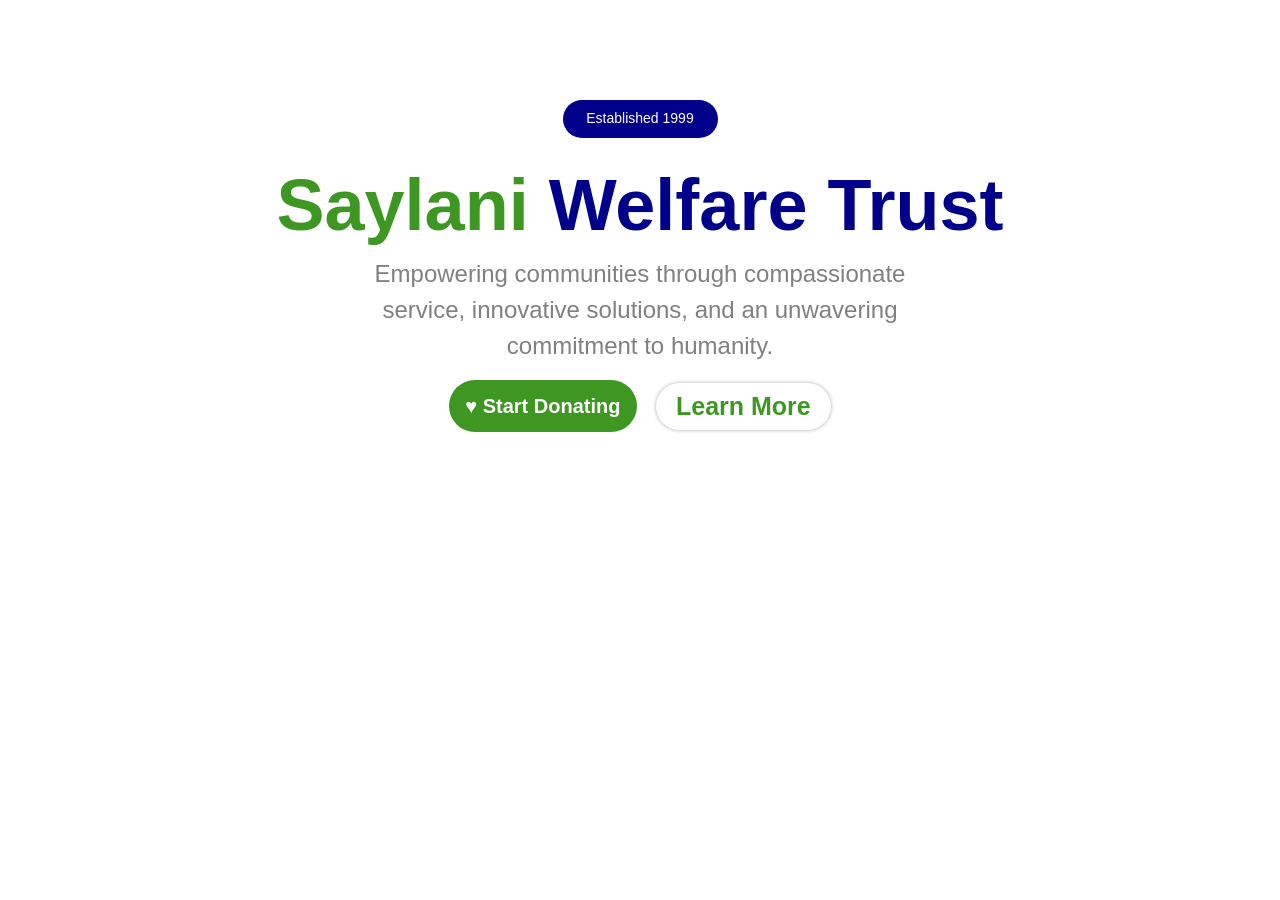
==== about.html @ 10caab63 "add my task git push" ====
<!DOCTYPE html>
<html lang="en">
<head>
    <meta charset="UTF-8">
    <meta name="viewport" content="width=device-width, initial-scale=1.0">
    <title>Document</title>
    <link rel="stylesheet" href="css/bootstrap.min.css">
    <style>
    * {
      font-family: 'Poppins', sans-serif;
    }
    </style>
</head>
<body>
    <div class="container-fluid text-center " style="margin-top: 100px;" >
        <div class="container text-white rounded-5" style="font-size: 14px; background-color: darkblue; width: 155px; height: 38px; padding: 8px 16px; margin-bottom: 24px;">
            <p>Established 1999</p>
        </div>
        <div class="container">
            <h1 class="fw-bold" style="font-size: 72px;">
                <span style="color: #3d9722;">Saylani</span>
            <span style="color: darkblue;">Welfare Trust</span>
            </h1>
        </div>
        <p style="font-size: 24px; color: gray;">Empowering communities through compassionate <br> service, innovative solutions, and an unwavering <br> commitment to humanity.</p>
        <button id="DONATE" class="btn text-white fw-bold rounded-5" style="background-color:#3d9722; padding: 10px 15px; font-size: 20px;"> &hearts; Start Donating</button>
      <button id="BECOME" class="btn btn-outline-secondary fw-bold rounded-5"
        style="color:#3d9722; font-size: 25px; margin-left: 15px; box-shadow: 0px 0px 5px -1px gray; border: none; padding: 5px 20px;">Learn More</button>
        <div class="container">
            
        </div>
    </div>

    <script src="js/bootstrap.min.js"></script>
</body>
</html>
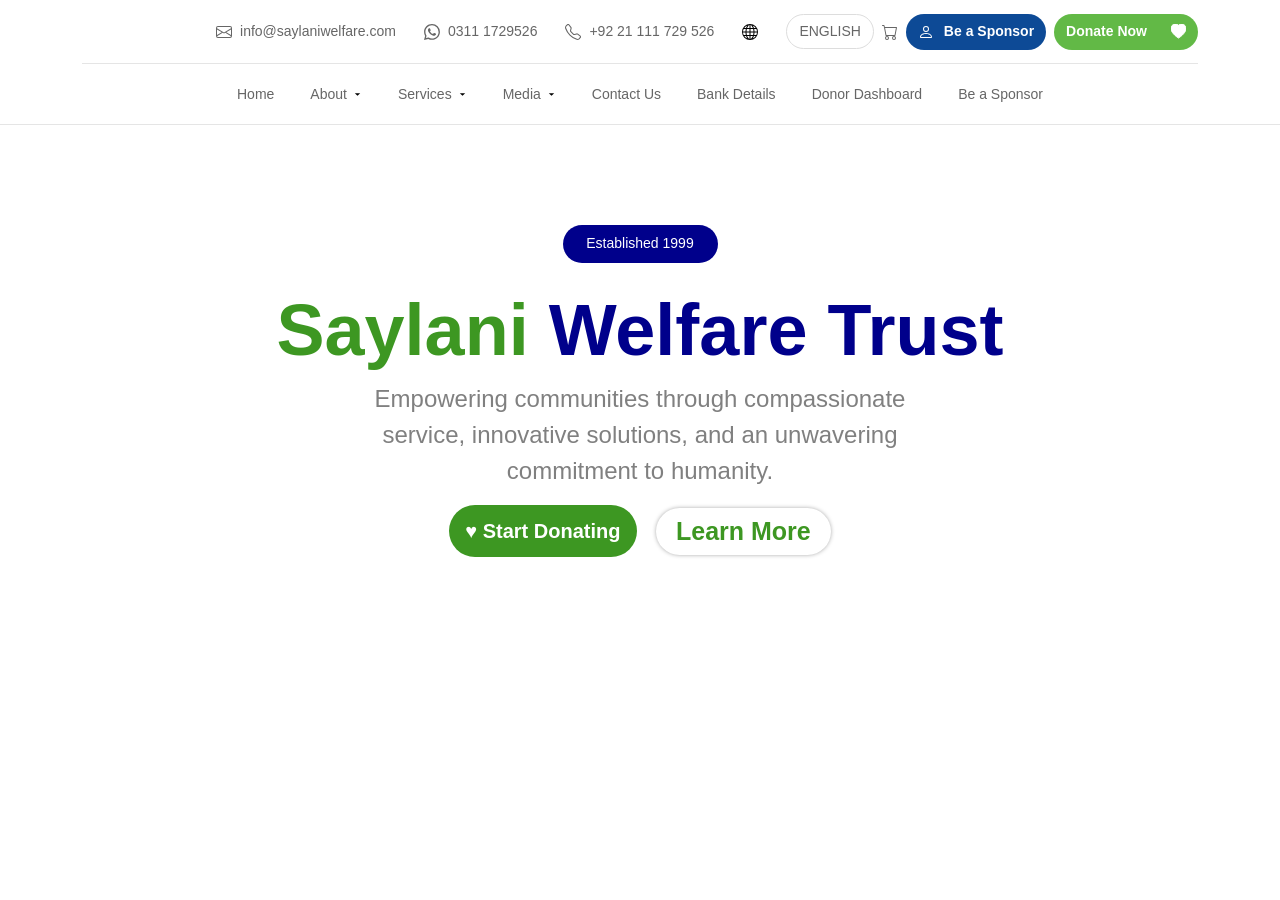
==== commit 80e249b6: "add my task" ====
--- a/about.html
+++ b/about.html
@@ -1,36 +1,207 @@
 <!DOCTYPE html>
 <html lang="en">
+
 <head>
     <meta charset="UTF-8">
     <meta name="viewport" content="width=device-width, initial-scale=1.0">
     <title>Document</title>
     <link rel="stylesheet" href="css/bootstrap.min.css">
     <style>
-    * {
-      font-family: 'Poppins', sans-serif;
-    }
+        * {
+            font-family: 'Poppins', sans-serif;
+            margin: 0px;
+            padding: 0px;
+        }
+
+        header {
+            background: #fff;
+            border-bottom: 1px solid #e5e5e5;
+        }
+
+        .topbar {
+            display: flex;
+            align-items: center;
+            justify-content: flex-end;
+            gap: 28px;
+            height: 64px;
+            border-bottom: 1px solid #e5e5e5;
+        }
+
+        .topbar .item {
+            display: flex;
+            align-items: center;
+            gap: 8px;
+            color: #666;
+            font-size: 14px;
+        }
+
+        .topbar svg {
+            width: 16px;
+            height: 16px;
+        }
+
+        .lang {
+            border: 1px solid #ddd;
+            border-radius: 999px;
+            padding: 6px 12px;
+            font-size: 14px;
+            color: #666;
+            display: flex;
+            align-items: center;
+            gap: 6px;
+        }
+
+        .lang svg {
+            width: 10px;
+            height: 10px;
+        }
+
+        .btn-pill {
+            display: inline-flex;
+            align-items: center;
+            gap: 10px;
+            color: #fff;
+            font-weight: 700;
+            font-size: 14px;
+            border-radius: 999px;
+            padding: 0 12px;
+            height: 36px;
+            text-decoration: none;
+        }
+
+        .btn-blue {
+            background: #0d4a96;
+        }
+
+
+
+        .btn-green {
+            background: #62b946;
+            padding: 0 12px 0 12px;
+            gap: 24px;
+        }
+
+        .btn-green svg {
+            fill: #fff;
+            stroke: #fff;
+            width: 15px;
+            height: 15px;
+        }
+
+        nav {
+            display: flex;
+            justify-content: center;
+            gap: 36px;
+            height: 60px;
+            align-items: center;
+        }
+
+        nav a {
+            color: #666;
+            text-decoration: none;
+            font-size: 14px;
+            display: inline-flex;
+            align-items: center;
+            gap: 6px;
+        }
+
+        nav a svg {
+            width: 9px;
+            height: 9px;
+        }
     </style>
 </head>
+
 <body>
-    <div class="container-fluid text-center " style="margin-top: 100px;" >
-        <div class="container text-white rounded-5" style="font-size: 14px; background-color: darkblue; width: 155px; height: 38px; padding: 8px 16px; margin-bottom: 24px;">
+
+    <header>
+        <div class="container ">
+            <div class="topbar">
+                <span class="item"> <svg xmlns="http://www.w3.org/2000/svg" width="16" height="16" fill="currentColor"
+                        class="bi bi-envelope" viewBox="0 0 16 16">
+                        <path
+                            d="M0 4a2 2 0 0 1 2-2h12a2 2 0 0 1 2 2v8a2 2 0 0 1-2 2H2a2 2 0 0 1-2-2zm2-1a1 1 0 0 0-1 1v.217l7 4.2 7-4.2V4a1 1 0 0 0-1-1zm13 2.383-4.708 2.825L15 11.105zm-.034 6.876-5.64-3.471L8 9.583l-1.326-.795-5.64 3.47A1 1 0 0 0 2 13h12a1 1 0 0 0 .966-.741M1 11.105l4.708-2.897L1 5.383z" />
+                    </svg>info@saylaniwelfare.com</span>
+                <span class="item"><svg xmlns="http://www.w3.org/2000/svg" width="16" height="16" fill="currentColor"
+                        class="bi bi-whatsapp" viewBox="0 0 16 16">
+                        <path
+                            d="M13.601 2.326A7.85 7.85 0 0 0 7.994 0C3.627 0 .068 3.558.064 7.926c0 1.399.366 2.76 1.057 3.965L0 16l4.204-1.102a7.9 7.9 0 0 0 3.79.965h.004c4.368 0 7.926-3.558 7.93-7.93A7.9 7.9 0 0 0 13.6 2.326zM7.994 14.521a6.6 6.6 0 0 1-3.356-.92l-.24-.144-2.494.654.666-2.433-.156-.251a6.56 6.56 0 0 1-1.007-3.505c0-3.626 2.957-6.584 6.591-6.584a6.56 6.56 0 0 1 4.66 1.931 6.56 6.56 0 0 1 1.928 4.66c-.004 3.639-2.961 6.592-6.592 6.592m3.615-4.934c-.197-.099-1.17-.578-1.353-.646-.182-.065-.315-.099-.445.099-.133.197-.513.646-.627.775-.114.133-.232.148-.43.05-.197-.1-.836-.308-1.592-.985-.59-.525-.985-1.175-1.103-1.372-.114-.198-.011-.304.088-.403.087-.088.197-.232.296-.346.1-.114.133-.198.198-.33.065-.134.034-.248-.015-.347-.05-.099-.445-1.076-.612-1.47-.16-.389-.323-.335-.445-.34-.114-.007-.247-.007-.38-.007a.73.73 0 0 0-.529.247c-.182.198-.691.677-.691 1.654s.71 1.916.81 2.049c.098.133 1.394 2.132 3.383 2.992.47.205.84.326 1.129.418.475.152.904.129 1.246.08.38-.058 1.171-.48 1.338-.943.164-.464.164-.86.114-.943-.049-.084-.182-.133-.38-.232" />
+                    </svg>0311 1729526</span>
+                <span class="item"> <svg xmlns="http://www.w3.org/2000/svg" width="16" height="16" fill="currentColor"
+                        class="bi bi-telephone" viewBox="0 0 16 16">
+                        <path
+                            d="M3.654 1.328a.678.678 0 0 0-1.015-.063L1.605 2.3c-.483.484-.661 1.169-.45 1.77a17.6 17.6 0 0 0 4.168 6.608 17.6 17.6 0 0 0 6.608 4.168c.601.211 1.286.033 1.77-.45l1.034-1.034a.678.678 0 0 0-.063-1.015l-2.307-1.794a.68.68 0 0 0-.58-.122l-2.19.547a1.75 1.75 0 0 1-1.657-.459L5.482 8.062a1.75 1.75 0 0 1-.46-1.657l.548-2.19a.68.68 0 0 0-.122-.58zM1.884.511a1.745 1.745 0 0 1 2.612.163L6.29 2.98c.329.423.445.974.315 1.494l-.547 2.19a.68.68 0 0 0 .178.643l2.457 2.457a.68.68 0 0 0 .644.178l2.189-.547a1.75 1.75 0 0 1 1.494.315l2.306 1.794c.829.645.905 1.87.163 2.611l-1.034 1.034c-.74.74-1.846 1.065-2.877.702a18.6 18.6 0 0 1-7.01-4.42 18.6 18.6 0 0 1-4.42-7.009c-.362-1.03-.037-2.137.703-2.877z" />
+                    </svg>+92 21 111 729 526</span>
+                <a href="@" class="text-decoration-none text-black"><svg xmlns="http://www.w3.org/2000/svg" width="16"
+                        height="16" fill="currentColor" class="bi bi-globe" viewBox="0 0 16 16">
+                        <path
+                            d="M0 8a8 8 0 1 1 16 0A8 8 0 0 1 0 8m7.5-6.923c-.67.204-1.335.82-1.887 1.855A8 8 0 0 0 5.145 4H7.5zM4.09 4a9.3 9.3 0 0 1 .64-1.539 7 7 0 0 1 .597-.933A7.03 7.03 0 0 0 2.255 4zm-.582 3.5c.03-.877.138-1.718.312-2.5H1.674a7 7 0 0 0-.656 2.5zM4.847 5a12.5 12.5 0 0 0-.338 2.5H7.5V5zM8.5 5v2.5h2.99a12.5 12.5 0 0 0-.337-2.5zM4.51 8.5a12.5 12.5 0 0 0 .337 2.5H7.5V8.5zm3.99 0V11h2.653c.187-.765.306-1.608.338-2.5zM5.145 12q.208.58.468 1.068c.552 1.035 1.218 1.65 1.887 1.855V12zm.182 2.472a7 7 0 0 1-.597-.933A9.3 9.3 0 0 1 4.09 12H2.255a7 7 0 0 0 3.072 2.472M3.82 11a13.7 13.7 0 0 1-.312-2.5h-2.49c.062.89.291 1.733.656 2.5zm6.853 3.472A7 7 0 0 0 13.745 12H11.91a9.3 9.3 0 0 1-.64 1.539 7 7 0 0 1-.597.933M8.5 12v2.923c.67-.204 1.335-.82 1.887-1.855q.26-.487.468-1.068zm3.68-1h2.146c.365-.767.594-1.61.656-2.5h-2.49a13.7 13.7 0 0 1-.312 2.5m2.802-3.5a7 7 0 0 0-.656-2.5H12.18c.174.782.282 1.623.312 2.5zM11.27 2.461c.247.464.462.98.64 1.539h1.835a7 7 0 0 0-3.072-2.472c.218.284.418.598.597.933M10.855 4a8 8 0 0 0-.468-1.068C9.835 1.897 9.17 1.282 8.5 1.077V4z" />
+                    </svg></a>
+                <span class="item">
+                    <span class="lang">ENGLISH </span>
+
+
+                    <div class="shoping fw-bold">
+                        <svg xmlns="http://www.w3.org/2000/svg" width="16" height="16" fill="currentColor"
+                            class="bi bi-cart" viewBox="0 0 16 16">
+                            <path
+                                d="M0 1.5A.5.5 0 0 1 .5 1H2a.5.5 0 0 1 .485.379L2.89 3H14.5a.5.5 0 0 1 .491.592l-1.5 8A.5.5 0 0 1 13 12H4a.5.5 0 0 1-.491-.408L2.01 3.607 1.61 2H.5a.5.5 0 0 1-.5-.5M3.102 4l1.313 7h8.17l1.313-7zM5 12a2 2 0 1 0 0 4 2 2 0 0 0 0-4m7 0a2 2 0 1 0 0 4 2 2 0 0 0 0-4m-7 1a1 1 0 1 1 0 2 1 1 0 0 1 0-2m7 0a1 1 0 1 1 0 2 1 1 0 0 1 0-2" />
+                        </svg>
+                    </div>
+                    <a class="btn-pill btn-blue" href="#"> <svg xmlns="http://www.w3.org/2000/svg" width="16"
+                            height="16" fill="currentColor" class="bi bi-person" viewBox="0 0 16 16">
+                            <path
+                                d="M8 8a3 3 0 1 0 0-6 3 3 0 0 0 0 6m2-3a2 2 0 1 1-4 0 2 2 0 0 1 4 0m4 8c0 1-1 1-1 1H3s-1 0-1-1 1-4 6-4 6 3 6 4m-1-.004c-.001-.246-.154-.986-.832-1.664C11.516 10.68 10.289 10 8 10s-3.516.68-4.168 1.332c-.678.678-.83 1.418-.832 1.664z" />
+                        </svg>Be a Sponsor</a>
+                    <a class="btn-pill btn-green" href="#"> Donate Now <svg xmlns="http://www.w3.org/2000/svg"
+                            width="16" height="16" fill="currentColor" class="bi bi-heart-fill" viewBox="0 0 16 16">
+                            <path fill-rule="evenodd"
+                                d="M8 1.314C12.438-3.248 23.534 4.735 8 15-7.534 4.736 3.562-3.248 8 1.314" />
+                        </svg></a>
+            </div>
+            <nav>
+                <a href="#">Home</a>
+                <a href="#">About <svg viewBox="0 0 10 10">
+                        <path d="M2 3.500l3 3 3-3" />
+                    </svg></a>
+                <a href="#">Services <svg viewBox="0 0 10 10">
+                        <path d="M2 3.500l3 3 3-3" />
+                    </svg></a>
+                <a href="#">Media <svg viewBox="0 0 10 10">
+                        <path d="M2 3.500l3 3 3-3" />
+                    </svg></a>
+                <a href="#">Contact Us</a>
+                <a href="#">Bank Details</a>
+                <a href="#">Donor Dashboard</a>
+                <a href="#">Be a Sponsor</a>
+            </nav>
+        </div>
+    </header>
+
+    <div class="container-fluid text-center " style="margin-top: 100px;">
+        <div class="container text-white rounded-5"
+            style="font-size: 14px; background-color: darkblue; width: 155px; height: 38px; padding: 8px 16px; margin-bottom: 24px;">
             <p>Established 1999</p>
         </div>
         <div class="container">
             <h1 class="fw-bold" style="font-size: 72px;">
                 <span style="color: #3d9722;">Saylani</span>
-            <span style="color: darkblue;">Welfare Trust</span>
+                <span style="color: darkblue;">Welfare Trust</span>
             </h1>
         </div>
-        <p style="font-size: 24px; color: gray;">Empowering communities through compassionate <br> service, innovative solutions, and an unwavering <br> commitment to humanity.</p>
-        <button id="DONATE" class="btn text-white fw-bold rounded-5" style="background-color:#3d9722; padding: 10px 15px; font-size: 20px;"> &hearts; Start Donating</button>
-      <button id="BECOME" class="btn btn-outline-secondary fw-bold rounded-5"
-        style="color:#3d9722; font-size: 25px; margin-left: 15px; box-shadow: 0px 0px 5px -1px gray; border: none; padding: 5px 20px;">Learn More</button>
+        <p style="font-size: 24px; color: gray;">Empowering communities through compassionate <br> service, innovative
+            solutions, and an unwavering <br> commitment to humanity.</p>
+        <button id="DONATE" class="btn text-white fw-bold rounded-5"
+            style="background-color:#3d9722; padding: 10px 15px; font-size: 20px;"> &hearts; Start Donating</button>
+        <button id="BECOME" class="btn btn-outline-secondary fw-bold rounded-5"
+            style="color:#3d9722; font-size: 25px; margin-left: 15px; box-shadow: 0px 0px 5px -1px gray; border: none; padding: 5px 20px;">Learn
+            More</button>
         <div class="container">
-            
+
         </div>
     </div>
 
     <script src="js/bootstrap.min.js"></script>
 </body>
+
 </html>
